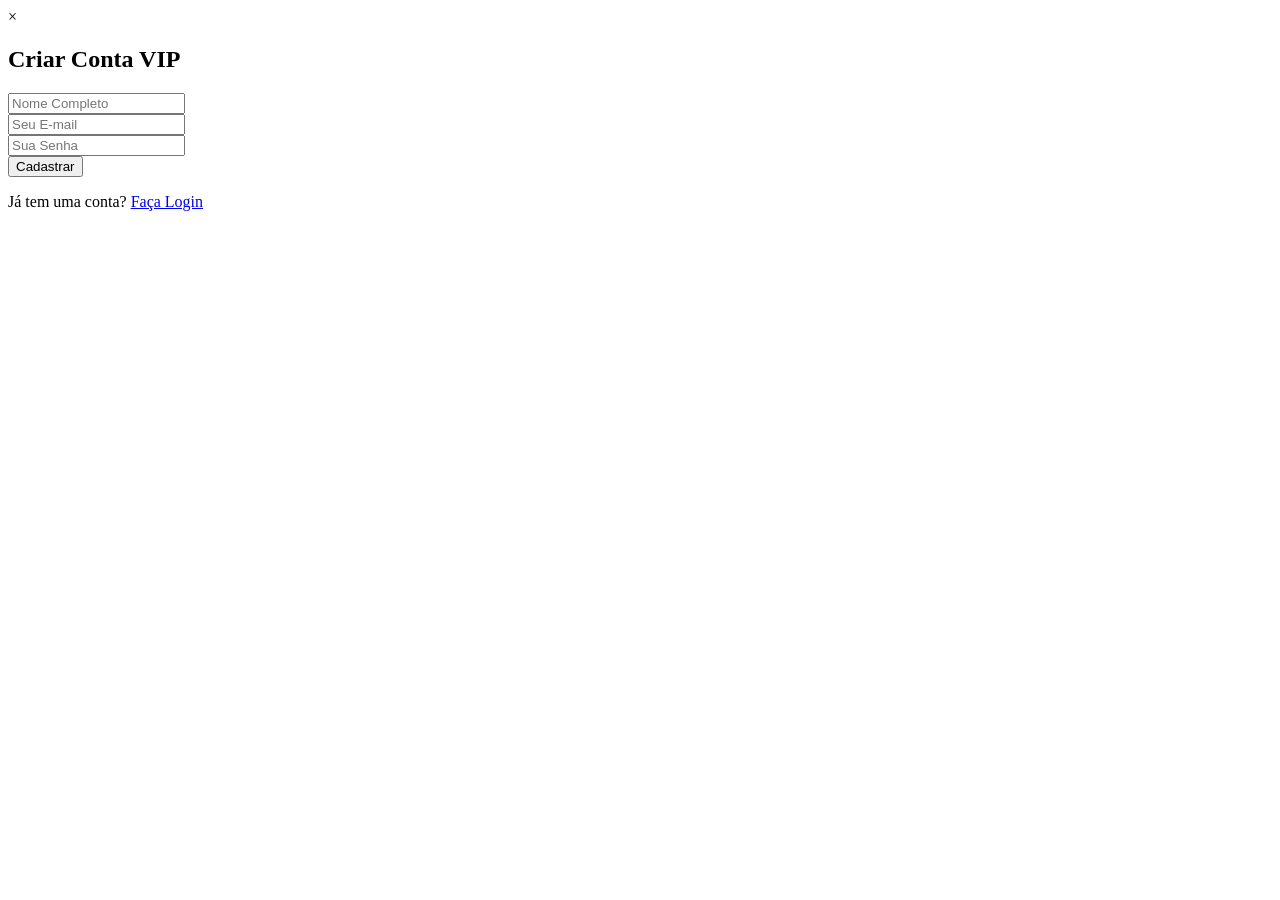
==== public/index.html @ cd53f911 "v4: Correção final de caminhos e rotas" ====
<!DOCTYPE html>
<html lang="pt-br">
<head>
    <meta charset="UTF-8">
    <meta name="viewport" content="width=device-width, initial-scale=1.0">
    <title>Super Loterias - Criar Conta VIP</title>
    <link rel="stylesheet" href="style.css">
</head>
<body>

    <div class="modal">
        <div class="modal-content">
            <span class="close-btn">&times;</span>
            <h2>Criar Conta VIP</h2>

            <form id="formCadastro">
                <div class="input-group">
                    <input type="text" id="nome" placeholder="Nome Completo" required>
                </div>
                
                <div class="input-group">
                    <input type="email" id="email" placeholder="Seu E-mail" required>
                </div>

                <div class="input-group">
                    <input type="password" id="senha" placeholder="Sua Senha" required>
                </div>

                <button type="submit" id="btnCadastrar">Cadastrar</button>
            </form>

            <p id="mensagem" class="erro-msg"></p>

            <p class="login-link">Já tem uma conta? <a href="#">Faça Login</a></p>
        </div>
    </div>

    <script src="script.js"></script>

    <script>
        // Lógica para capturar o envio do formulário
        document.getElementById('formCadastro').addEventListener('submit', function(e) {
            e.preventDefault();
            
            const payload = {
                nome: document.getElementById('nome').value,
                email: document.getElementById('email').value,
                senha: document.getElementById('senha').value
            };

            // Chama a função que está no seu script.js
            cadastrarUsuario(payload);
        });
    </script>
</body>
</html>
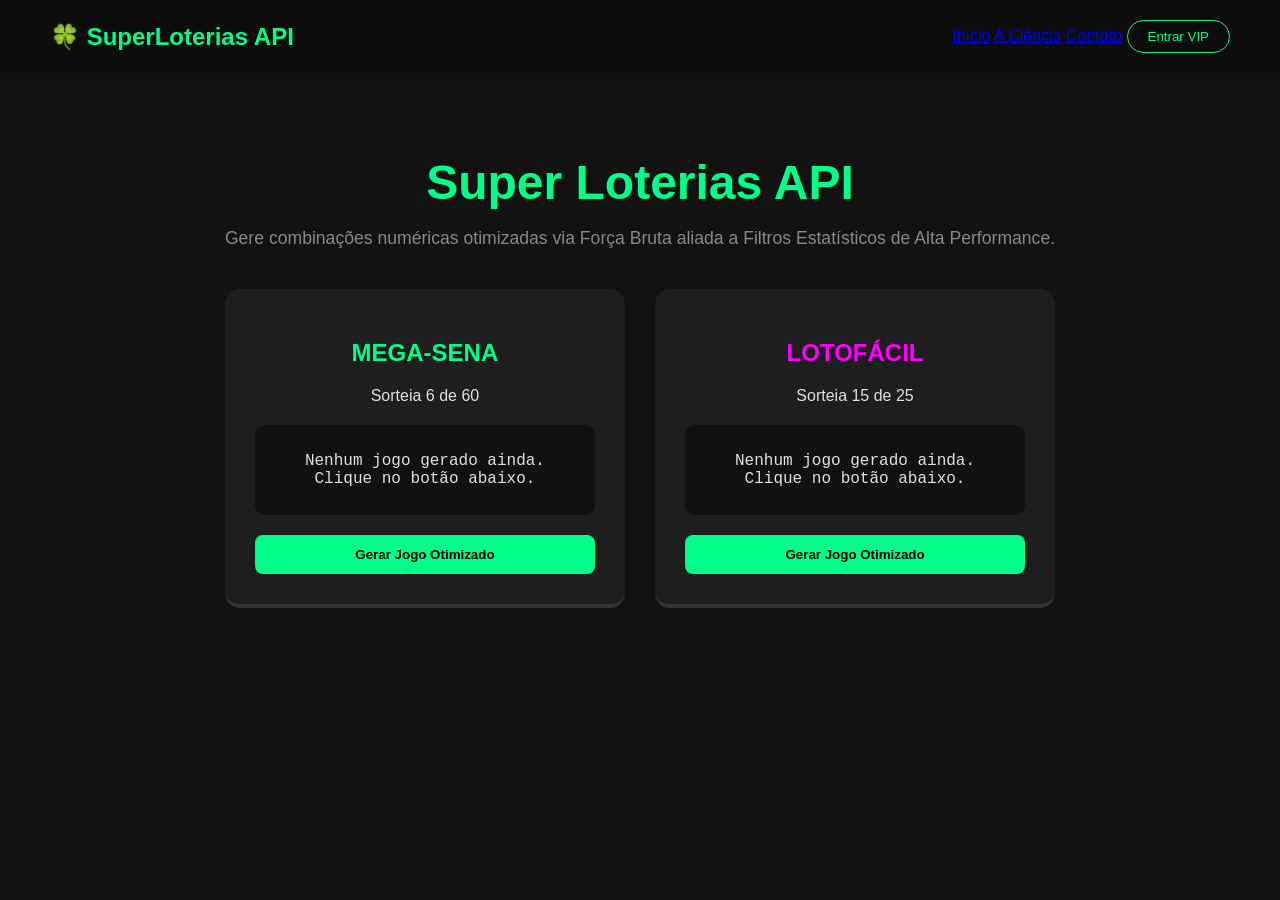
==== commit 152049c4: "Ajustando conexão da API v4" ====
--- a/public/index.html
+++ b/public/index.html
@@ -3,54 +3,45 @@
 <head>
     <meta charset="UTF-8">
     <meta name="viewport" content="width=device-width, initial-scale=1.0">
-    <title>Super Loterias - Criar Conta VIP</title>
+    <title>SuperLoterias API | Inteligência na Nuvem</title>
     <link rel="stylesheet" href="style.css">
 </head>
 <body>
+    <header>
+        <div class="logo">🍀 SuperLoterias API</div>
+        <nav>
+            <a href="#">Início</a>
+            <a href="#">A Ciência</a>
+            <a href="#">Contato</a>
+            <button class="btn-vip">Entrar VIP</button>
+        </nav>
+    </header>
 
-    <div class="modal">
-        <div class="modal-content">
-            <span class="close-btn">&times;</span>
-            <h2>Criar Conta VIP</h2>
+    <main class="container">
+        <h1>Super Loterias API</h1>
+        <p class="subtitle">Gere combinações numéricas otimizadas via Força Bruta aliada a Filtros Estatísticos de Alta Performance.</p>
 
-            <form id="formCadastro">
-                <div class="input-group">
-                    <input type="text" id="nome" placeholder="Nome Completo" required>
+        <div class="cards-grid">
+            <div class="card mega">
+                <h2>MEGA-SENA</h2>
+                <p>Sorteia 6 de 60</p>
+                <div id="resultado-mega" class="resultado-box">
+                    Nenhum jogo gerado ainda. Clique no botão abaixo.
                 </div>
-                
-                <div class="input-group">
-                    <input type="email" id="email" placeholder="Seu E-mail" required>
+                <button onclick="gerarJogo('mega')" class="btn-gerar">Gerar Jogo Otimizado</button>
+            </div>
+
+            <div class="card loto">
+                <h2>LOTOFÁCIL</h2>
+                <p>Sorteia 15 de 25</p>
+                <div id="resultado-loto" class="resultado-box">
+                    Nenhum jogo gerado ainda. Clique no botão abaixo.
                 </div>
-
-                <div class="input-group">
-                    <input type="password" id="senha" placeholder="Sua Senha" required>
-                </div>
-
-                <button type="submit" id="btnCadastrar">Cadastrar</button>
-            </form>
-
-            <p id="mensagem" class="erro-msg"></p>
-
-            <p class="login-link">Já tem uma conta? <a href="#">Faça Login</a></p>
+                <button onclick="gerarJogo('loto')" class="btn-gerar">Gerar Jogo Otimizado</button>
+            </div>
         </div>
-    </div>
+    </main>
 
     <script src="script.js"></script>
-
-    <script>
-        // Lógica para capturar o envio do formulário
-        document.getElementById('formCadastro').addEventListener('submit', function(e) {
-            e.preventDefault();
-            
-            const payload = {
-                nome: document.getElementById('nome').value,
-                email: document.getElementById('email').value,
-                senha: document.getElementById('senha').value
-            };
-
-            // Chama a função que está no seu script.js
-            cadastrarUsuario(payload);
-        });
-    </script>
 </body>
 </html>
--- a/public/style.css
+++ b/public/style.css
@@ -0,0 +1,116 @@
+/* Configurações Globais - Estilo Dark Mode */
+:root {
+    --primary-color: #00ff88; /* Verde Neon */
+    --bg-dark: #121212;       /* Fundo quase preto */
+    --card-bg: #1e1e1e;       /* Fundo dos cards */
+    --text-light: #e0e0e0;
+}
+
+body {
+    background-color: var(--bg-dark);
+    color: var(--text-light);
+    font-family: 'Segoe UI', Tahoma, Geneva, Verdana, sans-serif;
+    margin: 0;
+    display: flex;
+    flex-direction: column;
+    align-items: center;
+}
+
+/* Cabeçalho */
+header {
+    width: 100%;
+    padding: 20px 50px;
+    display: flex;
+    justify-content: space-between;
+    align-items: center;
+    background: rgba(0, 0, 0, 0.3);
+    box-sizing: border-box;
+}
+
+.logo {
+    font-weight: bold;
+    color: var(--primary-color);
+    font-size: 1.5rem;
+}
+
+/* Container Principal */
+.container {
+    max-width: 1000px;
+    text-align: center;
+    padding: 50px 20px;
+}
+
+h1 {
+    font-size: 3rem;
+    color: var(--primary-color);
+    margin-bottom: 10px;
+}
+
+.subtitle {
+    font-size: 1.1rem;
+    color: #888;
+    margin-bottom: 40px;
+}
+
+/* Grid de Cards */
+.cards-grid {
+    display: grid;
+    grid-template-columns: repeat(auto-fit, minmax(300px, 1fr));
+    gap: 30px;
+    margin-top: 20px;
+}
+
+.card {
+    background: var(--card-bg);
+    padding: 30px;
+    border-radius: 15px;
+    border-bottom: 4px solid #333;
+    transition: transform 0.3s ease;
+}
+
+.card:hover {
+    transform: translateY(-5px);
+    border-color: var(--primary-color);
+}
+
+.card.mega h2 { color: var(--primary-color); }
+.card.loto h2 { color: #ff00ff; } /* Rosa para a Lotofácil */
+
+/* Box de Resultado */
+.resultado-box {
+    background: #111;
+    padding: 20px;
+    border-radius: 10px;
+    margin: 20px 0;
+    min-height: 50px;
+    display: flex;
+    align-items: center;
+    justify-content: center;
+    font-family: 'Courier New', Courier, monospace;
+}
+
+/* Botões */
+.btn-gerar {
+    background: var(--primary-color);
+    color: #000;
+    border: none;
+    padding: 12px 25px;
+    border-radius: 8px;
+    font-weight: bold;
+    cursor: pointer;
+    width: 100%;
+    transition: opacity 0.2s;
+}
+
+.btn-gerar:hover {
+    opacity: 0.8;
+}
+
+.btn-vip {
+    background: transparent;
+    border: 1px solid var(--primary-color);
+    color: var(--primary-color);
+    padding: 8px 20px;
+    border-radius: 20px;
+    cursor: pointer;
+}
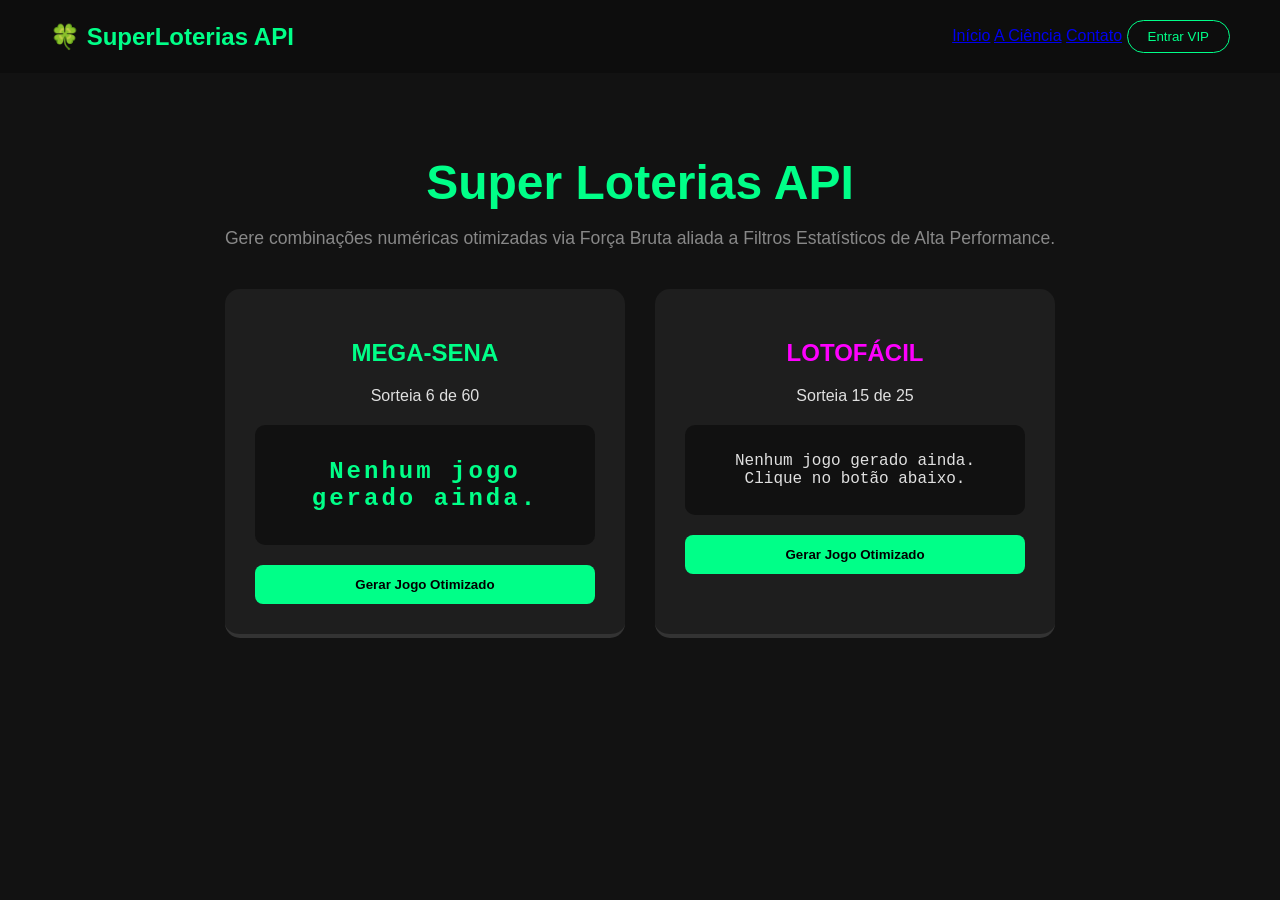
==== commit eb13de14: "Feat: Integração do Frontend com o Backend na nuvem, sistema de Login e Cadastro VIP adicionados" ====
--- a/public/index.html
+++ b/public/index.html
@@ -13,7 +13,7 @@
             <a href="#">Início</a>
             <a href="#">A Ciência</a>
             <a href="#">Contato</a>
-            <button class="btn-vip">Entrar VIP</button>
+            <button class="btn-vip" onclick="abrirModal()">Entrar VIP</button>
         </nav>
     </header>
 
@@ -25,10 +25,13 @@
             <div class="card mega">
                 <h2>MEGA-SENA</h2>
                 <p>Sorteia 6 de 60</p>
-                <div id="resultado-mega" class="resultado-box">
-                    Nenhum jogo gerado ainda. Clique no botão abaixo.
+                <div id="resultado-mega" class="resultado-box" style="min-height: 80px;">
+                    <h2 id="numeros_mega" style="letter-spacing: 3px; margin: 10px 0;">
+                        Nenhum jogo gerado ainda.
+                    </h2>
+                    <p id="analise_mega" style="font-size: 12px; color: #aaa; margin: 0;"></p>
                 </div>
-                <button onclick="gerarJogo('mega')" class="btn-gerar">Gerar Jogo Otimizado</button>
+                <button id="btn_mega" onclick="gerarPalpiteMegaSena()" class="btn-gerar">Gerar Jogo Otimizado</button>
             </div>
 
             <div class="card loto">
@@ -42,6 +45,42 @@
         </div>
     </main>
 
+    <div id="modal-login" style="display: none; position: fixed; top: 0; left: 0; width: 100%; height: 100%; background: rgba(0,0,0,0.8); z-index: 1000; justify-content: center; align-items: center;">
+        <div style="background: #1a1a1a; padding: 30px; border-radius: 10px; text-align: center; border: 2px solid #2ecc71; width: 300px; position: relative;">
+            <button onclick="fecharModal()" style="position: absolute; top: 10px; right: 15px; background: none; border: none; color: white; cursor: pointer; font-size: 16px;">X</button>
+            
+            <h2 style="color: #2ecc71; margin-top: 0;">Entrar no Sistema</h2>
+            <p style="color: #888; font-size: 12px; margin-bottom: 20px;">Acesso restrito à API integrada a Filtros</p>
+            
+            <input type="email" id="email_login" placeholder="Seu E-mail" style="width: 90%; padding: 10px; margin-bottom: 10px; border-radius: 5px; border: 1px solid #333; background: #2a2a2a; color: white;" required>
+            <input type="password" id="senha_login" placeholder="Sua Senha" style="width: 90%; padding: 10px; margin-bottom: 20px; border-radius: 5px; border: 1px solid #333; background: #2a2a2a; color: white;" required>
+            
+            <button onclick="fazerLogin(event)" style="width: 100%; padding: 12px; background: #2ecc71; border: none; border-radius: 5px; font-weight: bold; cursor: pointer;">Acessar API</button>
+            
+            <p style="color: #888; font-size: 14px; margin-top: 15px;">
+                Ainda não tem conta? <a href="#" onclick="trocarParaCadastro()" style="color: #2ecc71; text-decoration: none; font-weight: bold;">Cadastre-se</a>
+            </p>
+        </div>
+    </div>
+
+    <div id="modal-cadastro" style="display: none; position: fixed; top: 0; left: 0; width: 100%; height: 100%; background: rgba(0,0,0,0.8); z-index: 1000; justify-content: center; align-items: center;">
+        <div style="background: #1a1a1a; padding: 30px; border-radius: 10px; text-align: center; border: 2px solid #2ecc71; width: 300px; position: relative;">
+            <button onclick="fecharModalCadastro()" style="position: absolute; top: 10px; right: 15px; background: none; border: none; color: white; cursor: pointer; font-size: 16px;">X</button>
+            
+            <h2 style="color: #2ecc71; margin-top: 0;">Criar Conta VIP</h2>
+            
+            <input type="text" id="nome_cad" placeholder="Seu Nome" style="width: 90%; padding: 10px; margin-bottom: 10px; border-radius: 5px; border: 1px solid #333; background: #2a2a2a; color: white;" required>
+            <input type="email" id="email_cad" placeholder="Seu E-mail" style="width: 90%; padding: 10px; margin-bottom: 10px; border-radius: 5px; border: 1px solid #333; background: #2a2a2a; color: white;" required>
+            <input type="password" id="senha_cad" placeholder="Sua Senha" style="width: 90%; padding: 10px; margin-bottom: 20px; border-radius: 5px; border: 1px solid #333; background: #2a2a2a; color: white;" required>
+            
+            <button onclick="fazerCadastro(event)" style="width: 100%; padding: 12px; background: #55efc4; border: none; border-radius: 5px; font-weight: bold; cursor: pointer; color: #000;">Cadastrar</button>
+            
+            <p style="color: #888; font-size: 14px; margin-top: 15px;">
+                Já tem uma conta? <a href="#" onclick="trocarParaLogin()" style="color: #2ecc71; text-decoration: none; font-weight: bold;">Faça Login</a>
+            </p>
+        </div>
+    </div>
+
     <script src="script.js"></script>
 </body>
 </html>
